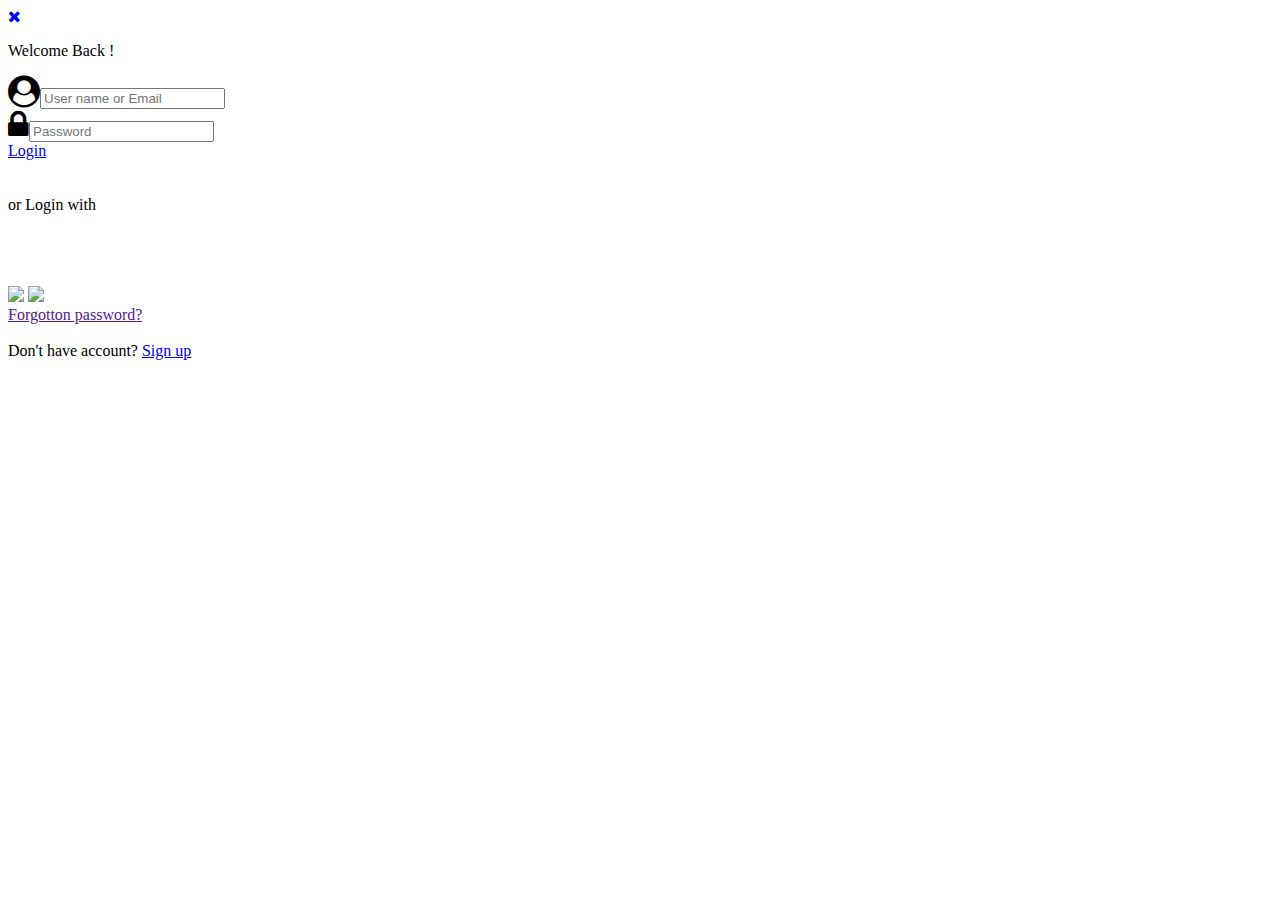
==== Login.html @ c4012283 "Add files via upload" ====
<!DOCTYPE html>
<html lang="en">
<head>
    <meta charset="UTF-8">
    <meta name="viewport" content="width=device-width, initial-scale=1.0">
    <title>Login-Shop Stop</title>
    <link href="images/Logo.jpg" rel="icon">
    <link href="css/Login.css" rel="stylesheet">
    <link href="https://fonts.googleapis.com/css2?family=Josefin+Sans:wght@500;600&family=PT+Sans&display=swap" rel="stylesheet">
    <link rel="stylesheet" href="https://cdnjs.cloudflare.com/ajax/libs/font-awesome/4.7.0/css/font-awesome.min.css">
</head>

<body>
    <form>    
        <abbr id="clso" title="close"><span class="close"><a href="index.html"><i class="fa fa-times" aria-hidden="true"></i></a></span></abbr>
        <span class="title"><p>Welcome Back !</p></span>
        <i class="fa fa-user-circle fa-2x" aria-hidden="true"></i><input type="text" placeholder="User name or Email" required><br/>
        <i class="fa fa-lock fa-2x" aria-hidden="true"></i><input type="password" placeholder="Password" required><br/>
        <div class="login"><a id="login" href="Index.html">Login</a></div><br/><br/>
        <span class="tex">or Login with</span>
        <br/><br/><br/><br/><br/>
         <a href="index.html"><img class="img-g"src="images/g.png" width="8%" height="auto"></a>
        <a href="index.html"><img class="img-f" src="images/f.png" width="10%" height="auto"></a><br/>
        <div class="fp"> <a href="">Forgotton password?</a><br/><br/>
           <span> Don't have account?</span>
            <a href="Signup.html">Sign up</a></div>
</form>

</body>
</html>
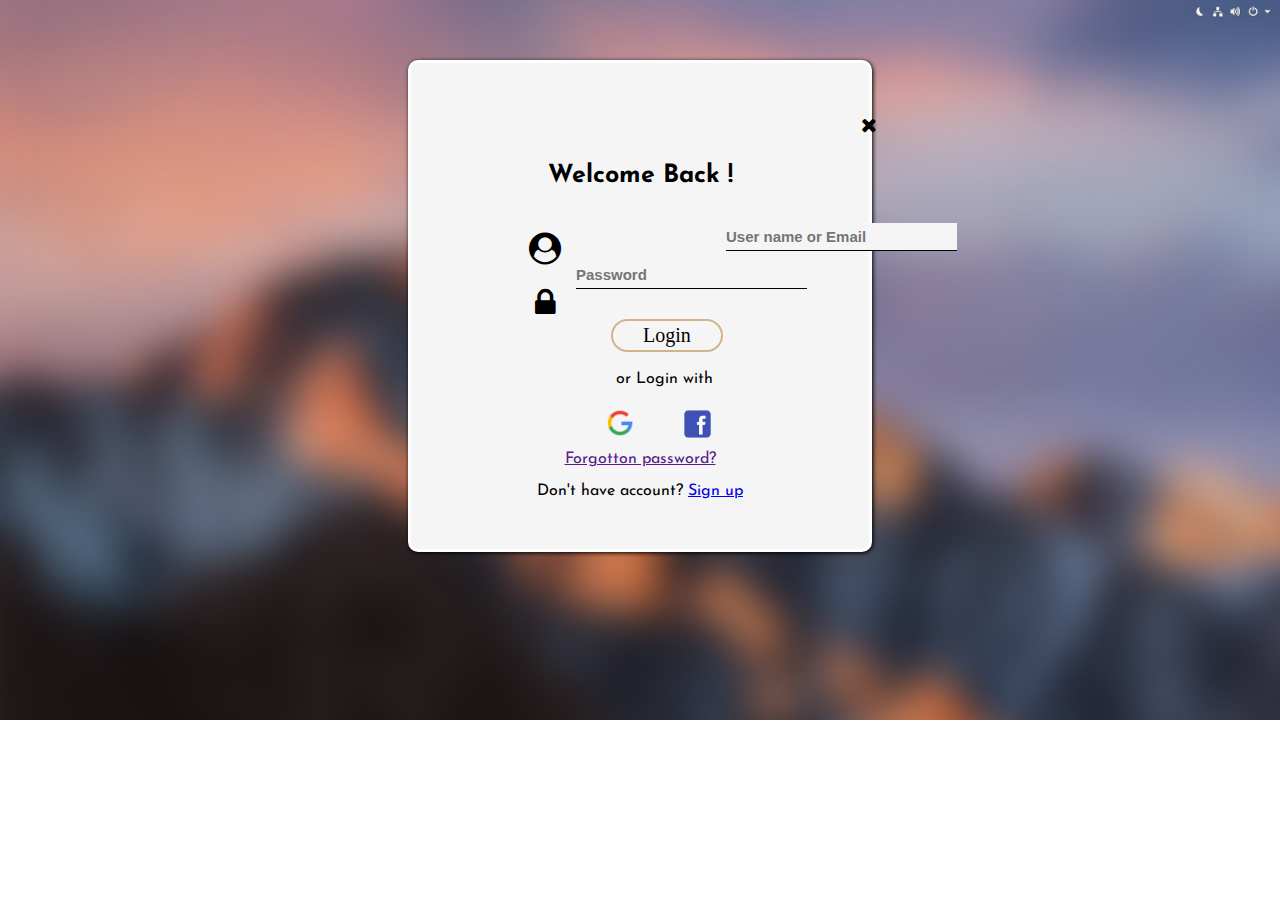
==== commit 345c83fb: "Update Login.html" ====
--- a/Login.html
+++ b/Login.html
@@ -16,7 +16,7 @@
         <span class="title"><p>Welcome Back !</p></span>
         <i class="fa fa-user-circle fa-2x" aria-hidden="true"></i><input type="text" placeholder="User name or Email" required><br/>
         <i class="fa fa-lock fa-2x" aria-hidden="true"></i><input type="password" placeholder="Password" required><br/>
-        <div class="login"><a id="login" href="Index.html">Login</a></div><br/><br/>
+        <div class="login"><a id="login" href="index.html">Login</a></div><br/><br/>
         <span class="tex">or Login with</span>
         <br/><br/><br/><br/><br/>
          <a href="index.html"><img class="img-g"src="images/g.png" width="8%" height="auto"></a>
@@ -27,4 +27,4 @@
 </form>
 
 </body>
-</html>+</html>
--- a/css/Login.css
+++ b/css/Login.css
@@ -0,0 +1,117 @@
+body
+{
+     background-image: url(back.jpg);
+     background-repeat: no-repeat;
+     background-size: cover;
+     font-family: 'Josefin Sans', sans-serif; 
+     max-width:auto;
+}
+form
+{
+   margin-top:60px;
+   margin-left:400px;
+   margin-right:400px;
+   padding:50px;
+   border-radius: 10px;
+   border:3px solid white;
+   box-shadow: 1px 1px 4px black;
+   background-size: cover;
+   background-color: whitesmoke;
+   box-sizing: border-box;
+   position: relative;
+}
+abbr
+{
+    text-decoration: none;
+}
+.close a
+{
+    margin-left:400px;
+    text-decoration:none;
+    font-size:20px;
+    box-sizing: border-box;
+    color:black;
+    padding-top:3px;
+}
+.close a:hover
+{
+    color:red;
+}
+.title
+{
+    font-size:25px;
+    text-align: center;
+    font-weight: 900;
+    margin-right:150px;
+}
+.fa-user-circle
+{
+    position: absolute;
+    top:170px;
+    left:118px; 
+}
+.fa-lock
+{
+    position: absolute;
+    top:224px;
+    left:124px; 
+}
+input
+{
+    outline:0px;
+    border: none;
+    font-size:15px;
+    font-weight: 600;
+    padding:5px 30px 5px 0px;
+    margin-top:10px;
+    margin-left:115px;  
+    background-color: whitesmoke;
+    border-bottom: 1px solid black;
+}
+.login a
+{
+    position: absolute;
+    margin-top:30px;
+    border:2px solid tan;
+    margin-left:150px;
+    font-family: cursive;
+    background-size:cover;
+    font-weight: 400;
+    border-radius: 20px;
+    padding-top:3px;
+    padding-bottom:3px;
+    padding-right:30px;
+    padding-left:30PX;
+    font-size:20px;
+    color: black;
+    text-align: center;
+    cursor: pointer;
+    text-decoration: none;
+}
+.login a:hover
+{
+    background-image:linear-gradient(to left,red,yellow);
+    background-repeat: no-repeat;
+}
+.tex
+{
+    position: relative;
+    top: 50px;
+    left:155px;
+}
+
+.img-g
+{
+ margin-left:145px;
+}
+.img-f
+{
+    margin-left:40px;
+     position: relative;
+     top:5px;
+}
+.fp
+{
+    margin-top:10px;
+    text-align: center;
+}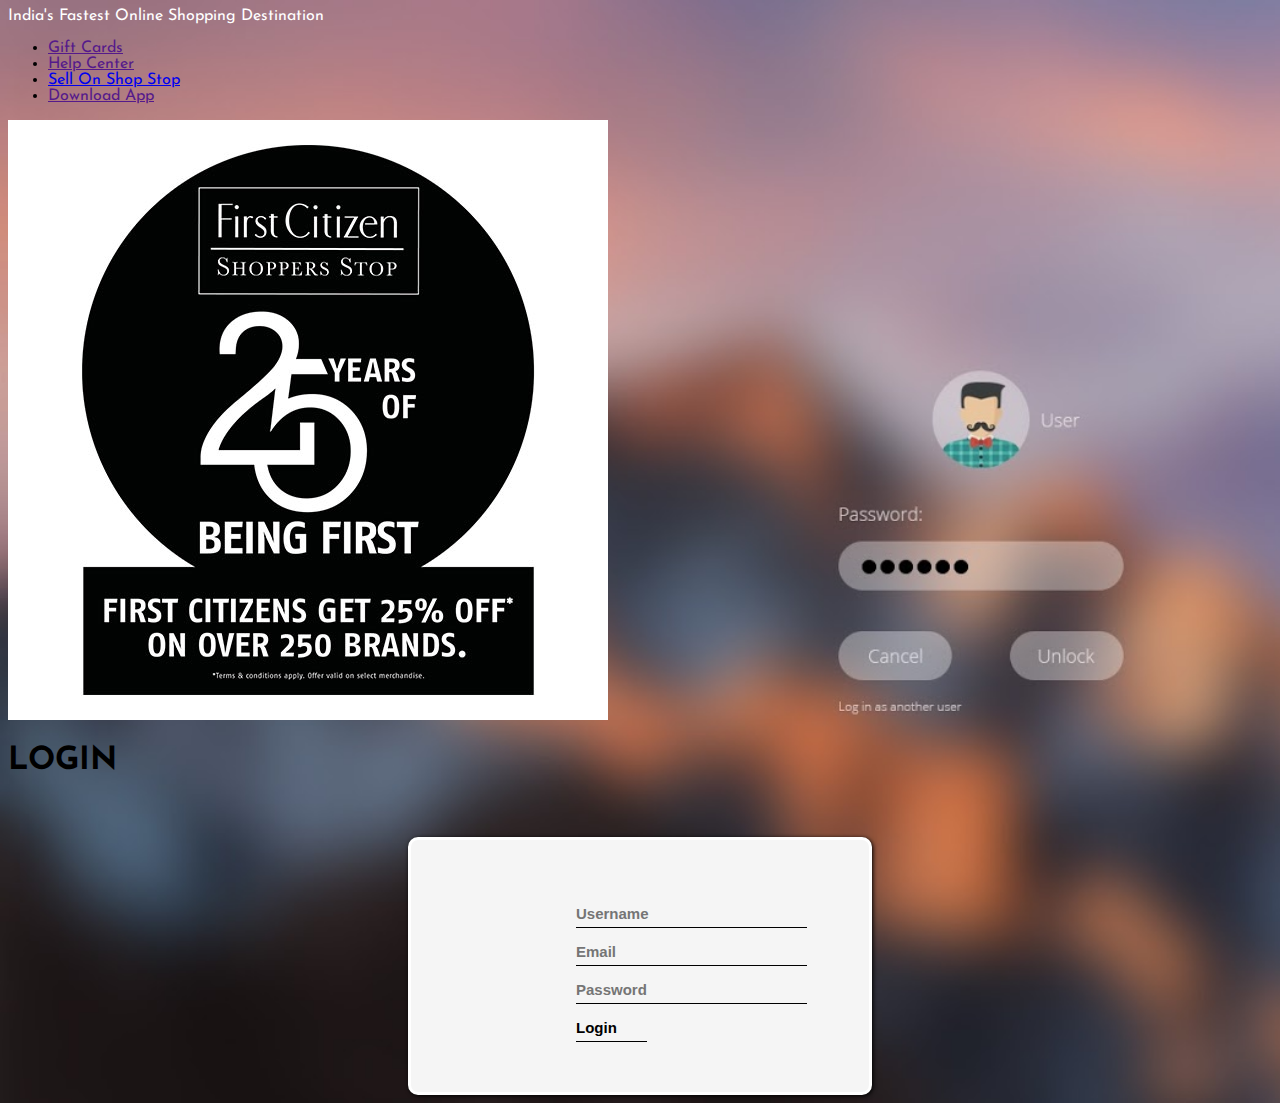
==== commit 4ed8e5fe: "Rename login.html to Login.html" ====
--- a/Login.html
+++ b/Login.html
@@ -3,28 +3,67 @@
 <head>
     <meta charset="UTF-8">
     <meta name="viewport" content="width=device-width, initial-scale=1.0">
-    <title>Login-Shop Stop</title>
-    <link href="images/Logo.jpg" rel="icon">
-    <link href="css/Login.css" rel="stylesheet">
+    <title>Login | shop Stop</title>
+    <link rel="stylesheet" href="css/Login.css">
     <link href="https://fonts.googleapis.com/css2?family=Josefin+Sans:wght@500;600&family=PT+Sans&display=swap" rel="stylesheet">
-    <link rel="stylesheet" href="https://cdnjs.cloudflare.com/ajax/libs/font-awesome/4.7.0/css/font-awesome.min.css">
 </head>
+<body>
+    <div class="Top-bar">
+        <span><abbr title="Home" style="text-decoration: none;"><a href="index.html" style="text-decoration: none; color: white;">India's Fastest Online Shopping Destination</a></abbr><span>
+        <nav>
+        <ul class="Top-item">
+            <li class="Top-bar-list"><a id="Top-bar-link" href="">Gift Cards</a></li>
+            <li class="Top-bar-list"><a id="Top-bar-link" href="">Help Center</a></li>
+            <li class="Top-bar-list"><a id="Top-bar-link" href="Products.html">Sell On Shop Stop</a></li>
+            <li class="Top-bar-list"><a id="Top-bar-link" href="">Download App</a></li>     
+        </ul>   
+        </nav>
+    </div>    
+<div id="login-box">
+	<div class="image"><img src="images/Offer_2366_637104927504713450.png" alt=""></div>
+	<div class="left-box">
+   
+        <h1>LOGIN</h1>
+        <form action="index.html" onsubmit="return valid()">
+        <input type="text" placeholder="Username" id="text">
+        <input type="email"  placeholder="Email" id="text1">
+        <input id="pass" type="Password"  placeholder="Password">
+        <input id="link" type="submit" value="Login">
 
-<body>
-    <form>    
-        <abbr id="clso" title="close"><span class="close"><a href="index.html"><i class="fa fa-times" aria-hidden="true"></i></a></span></abbr>
-        <span class="title"><p>Welcome Back !</p></span>
-        <i class="fa fa-user-circle fa-2x" aria-hidden="true"></i><input type="text" placeholder="User name or Email" required><br/>
-        <i class="fa fa-lock fa-2x" aria-hidden="true"></i><input type="password" placeholder="Password" required><br/>
-        <div class="login"><a id="login" href="index.html">Login</a></div><br/><br/>
-        <span class="tex">or Login with</span>
-        <br/><br/><br/><br/><br/>
-         <a href="index.html"><img class="img-g"src="images/g.png" width="8%" height="auto"></a>
-        <a href="index.html"><img class="img-f" src="images/f.png" width="10%" height="auto"></a><br/>
-        <div class="fp"> <a href="">Forgotton password?</a><br/><br/>
-           <span> Don't have account?</span>
-            <a href="Signup.html">Sign up</a></div>
-</form>
+        </form>
+	</div>
+</div>
+</body>
+<script>
+    function valid(){
+        var user = document.getElementById("text").value;
+        var ema = document.getElementById("text1").value;
+        
+        if(user=="" || ema=="")
+        {
+            alert("Username OR Email is empty");
+            return false;
+        }
+        else{
+            
+            return true;
+        }
+    }
+</script>
+<!--<script>
+    function login()
+   {
+    var user= document.getElementById("text").value;
 
-</body>
+    if(user=="")
+    {
+        alert("Username & Email is empty")
+        return false;
+    }
+    else
+    {
+         return true;
+    }
+  }
+</script>-->
 </html>
